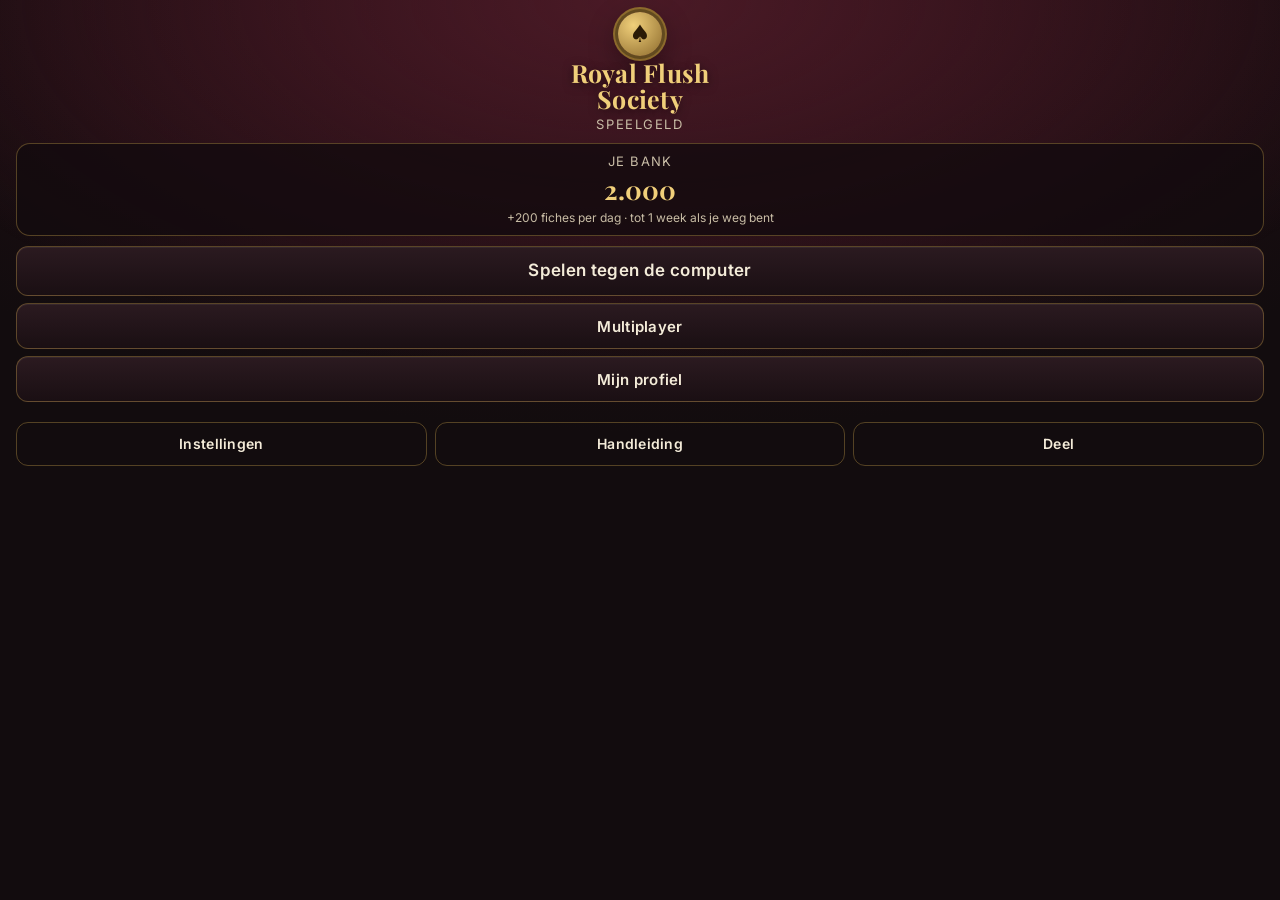
==== poker/index.html @ 798d85c1 "Royal Flush Society: tafel verlaten met keuze, instellingen in de tafel, inzetten niet over kaarten " ====
<!doctype html>
<html lang="nl">
<head>
<meta charset="utf-8">
<meta name="viewport" content="width=device-width, initial-scale=1, viewport-fit=cover">
<meta name="theme-color" content="#120c0e">
<meta name="description" content="Royal Flush Society: Texas Hold'em met speelgeld. Geen echt geld.">
<title>Royal Flush Society</title>
<link rel="manifest" href="manifest.webmanifest">
<link rel="icon" href="icons/icon.svg" type="image/svg+xml">
<link rel="apple-touch-icon" href="icons/icon-192.png">
<link rel="preconnect" href="https://fonts.googleapis.com">
<link rel="preconnect" href="https://fonts.gstatic.com" crossorigin>
<link rel="stylesheet" href="https://fonts.googleapis.com/css2?family=Playfair+Display:wght@600;700&family=Inter:wght@400;500;600&display=swap">
<link rel="stylesheet" href="styles.css">
</head>
<body>

<!-- Main menu -->
<section id="s-menu" class="screen">
  <div class="menu">
    <div class="brand">
      <div class="crest" aria-hidden="true">♠</div>
      <h1>Royal Flush<br>Society</h1>
      <p class="tag">Speelgeld</p>
    </div>
    <div class="bank-card" aria-live="polite">
      <span>Je bank</span>
      <strong id="bank">2.000</strong>
      <small>+200 fiches per dag · tot 1 week als je weg bent</small>
    </div>
    <div class="menu-buttons">
      <button class="btn big" data-go="setup">Spelen tegen de computer</button>
      <button class="btn" id="btn-resume" hidden>Verder spelen</button>
      <button class="btn" data-go="multi">Multiplayer</button>
      <button class="btn" data-go="profile">Mijn profiel</button>
    </div>
    <div class="row">
      <button class="btn ghost" data-go="settings">Instellingen</button>
      <a class="btn ghost" href="handleiding.html">Handleiding</a>
      <button class="btn ghost" id="btn-share">Deel</button>
    </div>
  </div>
</section>

<!-- Setup: level and buy-in -->
<section id="s-setup" class="screen">
  <header class="bar"><button class="icon" data-go="menu" aria-label="Terug">‹</button><h2>Tafel kiezen</h2><span></span></header>
  <div class="scroll-box">
    <p class="hint">Kies een niveau. Je hebt minstens de minimale instap nodig.</p>
    <div id="level-list" class="levels"></div>
    <div class="buyin" id="buyin-box">
      <div class="row between"><span>Instap</span><strong id="buy-out">0</strong></div>
      <input type="range" id="buy-in" step="100" aria-label="Instap">
      <div class="row between"><button class="btn small" id="buy-min">Laag</button><button class="btn small" id="buy-max">Hoog</button></div>
    </div>
    <div class="buyin">
      <div class="row between"><span>Computerspelers</span><strong id="bots-out">3</strong></div>
      <input type="range" id="bots" min="1" max="7" value="3" aria-label="Aantal computerspelers">
    </div>
    <label class="check buyin"><input type="checkbox" id="blinds-up" checked> Blinds lopen op (elke 10 ronden, toernooi)</label>
    <button class="btn gold big" id="btn-deal">Aanschuiven</button>
  </div>
</section>

<!-- Table (solo, host or friend) -->
<section id="s-table" class="screen table-screen">
  <header class="topbar">
    <button class="icon" id="t-back" aria-label="Stoppen en terug">‹</button>
    <div class="lvl" id="t-level"></div>
    <button class="icon" id="t-score" aria-label="Scorebord"><svg viewBox="0 0 24 24" width="22" height="22" fill="none" stroke="currentColor" stroke-width="1.8"><path d="M5 20V10M12 20V4M19 20v-7"/></svg></button>
    <button class="icon" id="t-gear" aria-label="Instellingen"><svg viewBox="0 0 24 24" width="22" height="22" fill="none" stroke="currentColor" stroke-width="1.8"><circle cx="12" cy="12" r="3"/><path d="M12 2v3M12 19v3M4.9 4.9l2.1 2.1M17 17l2.1 2.1M2 12h3M19 12h3M4.9 19.1L7 17M17 7l2.1-2.1"/></svg></button>
    <button class="icon" id="t-chat" aria-label="Chat" hidden><svg viewBox="0 0 24 24" width="22" height="22" fill="none" stroke="currentColor" stroke-width="1.8"><path d="M4 5h16v11H9l-5 4z"/></svg></button>
  </header>
  <div class="felt" id="felt">
    <div class="board" id="board"></div>
    <div class="potbox" id="t-potbox" aria-live="polite"></div>
    <div class="t-bets" id="t-bets"></div>
    <div class="seats" id="seats"></div>
    <div class="odds" id="odds" aria-live="polite" title="Kans om te winnen">
      <strong id="odds-pct">–</strong>
      <div class="vbar" aria-hidden="true"><span id="odds-fill"></span></div>
    </div>
    <div class="timer" id="timer" hidden><span id="timer-bar"></span></div>
  </div>
  <div class="msg" id="t-msg" aria-live="polite"></div>
  <div class="actions">
    <div class="raise-row" id="raise-row" hidden>
      <div class="row between"><span>Verhogen naar</span><strong id="raise-out">0</strong></div>
      <input type="range" id="raise-range" aria-label="Verhogen naar">
      <div class="quick">
        <button class="btn small" data-quick="min">Min</button>
        <button class="btn small" data-quick="half">½ pot</button>
        <button class="btn small" data-quick="pot">Pot</button>
        <button class="btn small danger" data-quick="allin">All-in</button>
      </div>
      <button class="btn gold big" id="raise-ok">Verhogen</button>
      <button class="btn ghost raise-cancel" id="raise-cancel">Annuleren</button>
    </div>
    <button class="btn small ghost undo" id="b-undo" hidden>Ongedaan maken</button>
    <button class="btn gold big" id="b-menu" hidden>Naar het hoofdmenu</button>
    <div class="act-row" id="act-row">
      <button class="act fold" id="b-fold">Passen</button>
      <button class="act call" id="b-call">Checken</button>
      <button class="act raise" id="b-raise">Verhogen</button>
    </div>
  </div>
</section>

<!-- Profile: name, character and photo, used at every table -->
<section id="s-profile" class="screen">
  <header class="bar"><button class="icon" data-go="menu" aria-label="Terug">‹</button><h2>Mijn profiel</h2><span></span></header>
  <div class="scroll-box">
    <div class="card-panel">
      <div class="profile-head">
        <div id="profile-prev" class="profile-prev"></div>
        <label class="field">Naam <input id="profile-name" maxlength="14" value="Jij"></label>
      </div>
    </div>
    <div class="card-panel">
      <h3>Mijn personage</h3>
      <p class="fine">Zo zien de anderen je aan tafel, tenzij je een eigen foto kiest.</p>
      <div id="profile-pick" class="pick"></div>
    </div>
    <div class="card-panel">
      <h3>Mijn foto</h3>
      <p class="fine">Iedereen aan tafel ziet deze foto. Kies alleen een foto van jezelf, of geen.</p>
      <div class="row between">
        <input type="file" id="profile-file" accept="image/*">
        <button class="btn small danger" id="profile-del" hidden>Verwijder</button>
      </div>
    </div>
    <button class="btn gold big" id="profile-save">Opslaan</button>
  </div>
</section>

<!-- Friends: choose online or in the same room -->
<section id="s-multi" class="screen">
  <header class="bar"><button class="icon" data-go="menu" aria-label="Terug">‹</button><h2>Multiplayer</h2><span></span></header>
  <div class="scroll-box">
    <p class="hint">Kies hoe je speelt. Je kunt later altijd wisselen.</p>
    <button class="btn gold big" data-go="online">Online<small>Spelen met vrienden op afstand, via internet</small></button>
    <button class="btn big" data-go="room">Local<small>Spelen met vrienden in dezelfde kamer, zonder internet</small></button>
  </div>
</section>

<!-- Friends online -->
<section id="s-online" class="screen">
  <header class="bar"><button class="icon" data-go="menu" aria-label="Terug">‹</button><h2>Vrienden op afstand</h2><button class="btn small ghost" data-go="room">In de kamer</button></header>
  <div class="scroll-box">
    <p class="hint">Iedereen speelt op de eigen telefoon. Het spel heeft internet nodig om elkaar te vinden.</p>
    <div class="card-panel" id="resume-box" hidden>
      <h3>Verder spelen</h3>
      <button class="btn gold big" id="btn-resume-host" hidden>Hervat mijn tafel</button>
      <button class="btn gold big" id="btn-resume-guest" hidden>Terug naar tafel</button>
    </div>
    <div class="card-panel">
      <h3>Open een tafel</h3>
      <label class="field">Instap <input id="host-buy" type="number" step="100" value="1000"></label>
      <label class="field">Niveau <select id="host-level"></select></label>
      <label class="check"><input type="checkbox" id="host-blinds" checked> Blinds lopen op (elke 10 ronden)</label>
      <button class="btn gold big" id="btn-host">Open de tafel</button>
    </div>
    <div class="card-panel">
      <h3>Doe mee met een tafel</h3>
      <label class="field">Tafelcode <input id="join-code" maxlength="8" autocapitalize="characters" placeholder="bijv. KQ7BX"></label>
      <label class="field">Instap <input id="join-buy" type="number" step="100" value="1000"></label>
      <button class="btn gold big" id="btn-join">Doe mee</button>
    </div>
    <p class="status" id="online-status" role="status"></p>
  </div>
</section>

<!-- Friends in the same room (QR, no internet) -->
<section id="s-room" class="screen">
  <header class="bar"><button class="icon" data-go="menu" aria-label="Terug">‹</button><h2>In dezelfde kamer</h2><button class="btn small ghost" data-go="online">Op afstand</button></header>
  <div class="scroll-box">
    <p class="hint">Zonder internet: scan elkaars QR-code. Elke telefoon een keer, daarna kun je aan tafel.</p>
    <div class="card-panel">
      <h3>Ik open de tafel</h3>
      <p class="fine">Laat je vriend deze QR scannen. Scan daarna zijn antwoord-QR.</p>
      <div id="room-host-qr" class="qr-box"></div>
      <div class="row between"><button class="btn small" id="room-host-scan">Scan antwoord</button><button class="btn small" id="room-host-next">Volgende vriend</button></div>
    </div>
    <div class="card-panel">
      <h3>Ik doe mee</h3>
      <div class="row between"><button class="btn small" id="room-join-scan">Scan QR van je vriend</button></div>
      <div id="room-join-qr" class="qr-box"></div>
      <label class="field">Of plak de code <input id="room-paste" placeholder="Plak hier"></label>
      <button class="btn small" id="room-paste-go">Gebruik deze code</button>
    </div>
    <div class="card-panel" id="room-table-box" hidden>
      <h3>Tafel</h3>
      <label class="field">Instap <input id="room-buy" type="number" step="100" value="1000"></label>
      <div class="row between">
        <button class="btn gold" id="room-open">Open de tafel</button>
        <button class="btn gold" id="room-sit">Ga zitten</button>
      </div>
      <p class="fine">Tafelcode: <strong id="room-code">–</strong></p>
    </div>
    <p class="status" id="room-status" role="status"></p>
  </div>
  <div class="scanner" id="scanner" hidden>
    <video id="scan-video" playsinline muted></video>
    <canvas id="scan-canvas" hidden></canvas>
    <button class="btn" id="scan-stop">Stoppen</button>
  </div>
</section>

<!-- Fichetelling: count the chips for an evening with real cards -->
<section id="s-count" class="screen">
  <header class="bar"><button class="icon" data-go="menu" aria-label="Terug">‹</button><h2>Fichetelling</h2><button class="icon" id="count-reset" aria-label="Opnieuw beginnen">↺</button></header>
  <div class="scroll-box">
    <p class="hint">Voor een avond met echte kaarten. De app houdt de fiches en de pot bij.</p>
    <div class="card-panel">
      <div class="row between"><span>Pot</span><strong id="count-pot">0</strong></div>
      <div class="row between"><span>Blinds</span>
        <select id="count-blinds"></select>
      </div>
    </div>
    <div id="count-players"></div>
    <button class="btn ghost" id="count-add">Speler toevoegen</button>
  </div>
</section>

<!-- Settings -->
<section id="s-settings" class="screen">
  <header class="bar"><button class="icon" data-go="menu" aria-label="Terug">‹</button><h2>Instellingen</h2><span></span></header>
  <div class="scroll-box" id="settings-box"></div>
</section>

<!-- Sheets: confirmations and chat -->
<div id="sheet" class="overlay" hidden>
  <div class="sheet" id="sheet-body"></div>
</div>

<script src="vendor/qrcode.js"></script>
<script src="vendor/peerjs.min.js"></script>
<script src="engine.js"></script>
<script src="ai.js"></script>
<script src="art.js"></script>
<script src="money.js"></script>
<script src="table.js"></script>
<script src="online.js"></script>
<script src="prefs.js"></script>
<script src="sfx.js"></script>
<script src="net.js"></script>
<script src="ring.js"></script>
<script src="peer.js"></script>
<script src="app.js"></script>
</body>
</html>
---- poker/styles.css ----
/* Royal Flush Society: casino look. Colours are tokens so light and dark can be swapped in one place. */
:root {
  --bg: #120c0e;
  --bg2: #2a0f17;
  --ink: #f4ecd9;
  --ink-soft: #c9bda6;
  --gold: #d2a94f;
  --gold-hi: #f0cf7a;
  --gold-lo: #8c6a2c;
  --felt-hi: #1d7a4e;
  --felt-lo: #0a3a25;
  --panel: rgba(20, 12, 15, 0.82);
  --btn-a: #2b1a20;
  --btn-b: #1a0f13;
  --btn-ink: #f4ecd9;
  --line: rgba(210, 169, 79, 0.35);
  --red: #a3202c;
  --green: #2e7d4f;
  --burgundy: #6a1424;
  --paper: #fbf8f1;
  --shadow: 0 10px 30px rgba(0, 0, 0, 0.45);
  --radius: 14px;
  --safe-b: env(safe-area-inset-bottom, 0px);
  --serif: 'Playfair Display', Georgia, 'Times New Roman', serif;
  --sans: 'Inter', system-ui, -apple-system, 'Segoe UI', Roboto, sans-serif;
  color-scheme: dark;
}
:root[data-theme="light"] {
  --bg: #f3ead6;
  --bg2: #e8dcc0;
  --ink: #2a1f14;
  --ink-soft: #5b4a36;
  --gold: #9a7324;
  --gold-hi: #c99a3c;
  --gold-lo: #6f5118;
  --panel: rgba(255, 252, 244, 0.9);
  --line: rgba(154, 115, 36, 0.45);
  --shadow: 0 8px 24px rgba(60, 40, 10, 0.18);
  --btn-a: #fffdf6;
  --btn-b: #efe4c9;
  --btn-ink: #2a1f14;
  color-scheme: light;
}

* { box-sizing: border-box; -webkit-tap-highlight-color: transparent; }
html, body { height: 100%; margin: 0; }
body {
  background: radial-gradient(120% 80% at 50% 0%, var(--bg2) 0%, var(--bg) 60%) fixed, var(--bg);
  color: var(--ink);
  font: 400 15px/1.4 var(--sans);
  overflow: hidden;
  overscroll-behavior: none;
  user-select: none;
  -webkit-user-select: none;
}
button, input, select { font: inherit; color: inherit; }
[hidden] { display: none !important; }
h1, h2, h3 { font-family: var(--serif); font-weight: 700; margin: 0; letter-spacing: 0.01em; }

/* Screens fill the phone. Only the forms and the rules screen may scroll. */
.screen { position: fixed; inset: 0; display: flex; flex-direction: column; height: 100dvh; padding: env(safe-area-inset-top, 0) 0 var(--safe-b); }
.scroll-box { flex: 1; min-height: 0; overflow-y: auto; padding: 12px 16px 24px; display: flex; flex-direction: column; gap: 12px; }
.bar { display: flex; align-items: center; justify-content: space-between; gap: 8px; padding: 8px 10px; border-bottom: 1px solid var(--line); }
.bar h2 { font-size: 20px; }
.icon { width: 44px; height: 44px; border-radius: 12px; border: 1px solid var(--line); background: transparent; color: var(--ink); font-size: 24px; line-height: 1; display: grid; place-items: center; cursor: pointer; }
.icon:active { transform: scale(0.96); }
.hint, .fine { color: var(--ink-soft); margin: 0; font-size: 14px; }
.fine { font-size: 12.5px; }
.status { color: var(--gold-hi); margin: 0; min-height: 1.4em; font-size: 14px; }
.row { display: flex; align-items: center; gap: 8px; flex-wrap: wrap; }
.row.between { justify-content: space-between; }

/* Buttons */
.btn { min-height: 48px; padding: 10px 16px; border-radius: 12px; border: 1px solid var(--line); background: linear-gradient(var(--btn-a), var(--btn-b)); color: var(--btn-ink); cursor: pointer; font-weight: 600; letter-spacing: 0.02em; box-shadow: inset 0 1px 0 rgba(255,255,255,0.06); }
.btn:active { transform: translateY(1px); }
.btn:disabled { opacity: 0.45; cursor: default; }
.btn.big { width: 100%; min-height: 56px; font-size: 17px; }
.btn.small { min-height: 40px; padding: 6px 12px; font-size: 14px; }
.btn.gold { background: linear-gradient(#f0cf7a, #b98b33); color: #2a1a06; border-color: var(--gold-hi); }
.btn.danger { border-color: #b3424c; color: #ffb4b8; }
.btn.ghost { background: transparent; box-shadow: none; color: var(--ink); }
.menu-buttons { display: flex; flex-direction: column; gap: 10px; }
.menu-buttons .btn { width: 100%; }
a.btn { text-decoration: none; display: inline-flex; align-items: center; justify-content: center; }

/* Forms */
.card-panel { background: var(--panel); border: 1px solid var(--line); border-radius: var(--radius); padding: 14px; display: flex; flex-direction: column; gap: 10px; box-shadow: var(--shadow); }
.card-panel h3 { font-size: 18px; }
.field { display: flex; flex-direction: column; gap: 4px; font-size: 13.5px; color: var(--ink-soft); }
.field input, .field select, select, input[type="number"], #room-paste, #count-players input { min-height: 44px; padding: 8px 10px; border-radius: 10px; border: 1px solid var(--line); background: rgba(0,0,0,0.25); color: var(--ink); }
:root[data-theme="light"] .field input, :root[data-theme="light"] select { background: #fffdf6; }
input[type="range"] { width: 100%; accent-color: var(--gold); height: 32px; }
.check { display: flex; align-items: center; gap: 10px; font-size: 15px; }
.check input { width: 22px; height: 22px; accent-color: var(--gold); }

/* Menu */
#s-menu { background: radial-gradient(90% 60% at 50% 0%, #4a1a26 0%, transparent 70%), transparent; }
.menu { flex: 1; min-height: 0; display: flex; flex-direction: column; gap: 14px; padding: 18px 18px 22px; justify-content: space-between; }
.brand { text-align: center; }
.brand h1 { font-size: 30px; line-height: 1.05; margin-top: 4px; color: var(--gold-hi); text-shadow: 0 2px 10px rgba(0,0,0,0.5); }
.tag { margin: 6px 0 0; color: var(--ink-soft); font-size: 13px; letter-spacing: 0.12em; text-transform: uppercase; }
.crest { width: 56px; height: 56px; margin: 0 auto; border-radius: 50%; display: grid; place-items: center; font-size: 30px; color: #2a1a06; background: radial-gradient(circle at 35% 30%, var(--gold-hi), var(--gold-lo)); box-shadow: 0 0 0 3px rgba(0,0,0,0.3), 0 0 0 5px var(--gold-lo), var(--shadow); }
.bank-card { text-align: center; padding: 12px; border: 1px solid var(--line); border-radius: var(--radius); background: var(--panel); display: flex; flex-direction: column; gap: 2px; }
.bank-card span { color: var(--ink-soft); font-size: 13px; letter-spacing: 0.08em; text-transform: uppercase; }
.bank-card strong { font-family: var(--serif); font-size: 32px; color: var(--gold-hi); font-variant-numeric: tabular-nums; }
.bank-card small { color: var(--ink-soft); font-size: 12px; }
.menu > .row { justify-content: center; }
.legal { text-align: center; }
.menu > .row .btn { flex: 1; min-width: 0; font-size: 14px; padding: 8px 6px; }

/* Levels and buy-in */
.levels { display: grid; grid-template-columns: 1fr 1fr; gap: 6px; }
.level { display: flex; flex-direction: column; justify-content: center; align-items: flex-start; gap: 1px; min-height: 66px; padding: 6px 10px; border-radius: 12px; border: 1px solid var(--line); background: var(--panel); cursor: pointer; text-align: left; width: 100%; }
.level[aria-selected="true"] { border-color: var(--gold-hi); box-shadow: 0 0 0 2px var(--gold-lo) inset; }
.level:disabled { opacity: 0.4; cursor: default; }
.level b { font-family: var(--serif); color: var(--gold-hi); }
.level small { color: var(--ink-soft); display: block; font-size: 12px; }
.buyin { display: flex; flex-direction: column; gap: 6px; background: var(--panel); border: 1px solid var(--line); border-radius: var(--radius); padding: 10px 12px; }

/* The table */
.table-screen { background: var(--bg); }
.topbar { display: grid; grid-template-columns: 44px 1fr auto 44px; align-items: center; gap: 6px; padding: 6px 8px; min-height: 52px; }
.topbar .icon:last-child { visibility: visible; }
.lvl { font-size: 13px; color: var(--ink-soft); white-space: nowrap; overflow: hidden; text-overflow: ellipsis; }
.pot { font-family: var(--serif); font-size: 17px; color: var(--gold-hi); font-variant-numeric: tabular-nums; white-space: nowrap; }
.felt { position: relative; flex: 1; min-height: 0; margin: 0 8px; border-radius: 50% / 46%; background: radial-gradient(ellipse at 50% 40%, var(--felt-hi) 0%, var(--felt-lo) 75%); border: 10px solid #4b2a14; box-shadow: inset 0 0 40px rgba(0,0,0,0.55), 0 6px 18px rgba(0,0,0,0.5), inset 0 0 0 2px rgba(210,169,79,0.35); overflow: visible; }
.felt::after { content: ''; position: absolute; inset: 12%; border-radius: 50%; border: 1px solid rgba(240, 207, 122, 0.18); pointer-events: none; }
.board { position: absolute; left: 50%; top: 46%; transform: translate(-50%, -50%); display: flex; gap: 4px; z-index: 2; }
.board .card-face { width: 40px; height: 56px; filter: drop-shadow(0 2px 3px rgba(0,0,0,0.4)); }
.board .slot { width: 40px; height: 56px; border-radius: 6px; border: 1px dashed rgba(240,207,122,0.25); }
.seats { position: absolute; inset: 0; }
.seat { position: absolute; width: 84px; transform: translate(-50%, -50%); display: flex; flex-direction: column; align-items: center; gap: 2px; z-index: 3; }
.seat .avatar { width: 46px; height: 46px; border-radius: 50%; border: 2px solid var(--gold-lo); box-shadow: 0 2px 6px rgba(0,0,0,0.5); background: #0c2418; display: block; }
.seat.turn .avatar { border-color: var(--gold-hi); box-shadow: 0 0 0 3px rgba(240,207,122,0.45), 0 0 14px rgba(240,207,122,0.6); }
.seat.you .avatar { width: 52px; height: 52px; }
.seat .nm { font-size: 12px; font-weight: 600; background: rgba(0,0,0,0.5); padding: 0 6px; border-radius: 8px; max-width: 84px; overflow: hidden; text-overflow: ellipsis; white-space: nowrap; color: #f4ecd9; }
.seat .st { font-size: 11.5px; color: #f0cf7a; font-variant-numeric: tabular-nums; background: rgba(0,0,0,0.45); padding: 0 6px; border-radius: 8px; }
.seat.folded { opacity: 0.45; }
.seat.out { opacity: 0.25; }
.seat .tag { font-size: 10.5px; background: #6a1424; color: #ffd9dc; padding: 0 5px; border-radius: 6px; }
.seat .bet { position: absolute; left: 50%; bottom: -26px; transform: translateX(-50%); font-size: 12px; font-weight: 700; background: #f4ecd9; color: #2a1a06; padding: 1px 7px; border-radius: 999px; white-space: nowrap; font-variant-numeric: tabular-nums; box-shadow: 0 1px 3px rgba(0,0,0,0.5); }
.seat .hole { display: flex; gap: 2px; position: absolute; top: -34px; left: 50%; transform: translateX(-50%); }
.seat .hole .card-face { width: 22px; height: 31px; }
.seat.you .hole { top: auto; bottom: -56px; }
.seat.you .hole .card-face { width: 40px; height: 56px; }
.seat.you .bet { bottom: auto; top: -26px; }
.seat.win .avatar { border-color: #7fe0a4; box-shadow: 0 0 16px #7fe0a4; }
.seat .dealer { position: absolute; right: -12px; top: 0; width: 20px; height: 20px; border-radius: 50%; background: #f4ecd9; color: #2a1a06; font-size: 11px; font-weight: 800; display: grid; place-items: center; box-shadow: 0 1px 3px rgba(0,0,0,0.5); }
.card-face { display: block; }
.card-back { }
.timer { position: absolute; left: 14%; right: 14%; bottom: 6px; height: 4px; border-radius: 4px; background: rgba(0,0,0,0.4); overflow: hidden; z-index: 4; }
.timer span { display: block; height: 100%; width: 100%; background: linear-gradient(90deg, #f0cf7a, #7fe0a4); transform-origin: left; }
.winner-banner { position: absolute; left: 50%; top: 66%; transform: translate(-50%, 0); z-index: 5; background: rgba(10,8,9,0.82); border: 1px solid var(--gold-hi); color: var(--gold-hi); padding: 4px 10px; border-radius: 10px; font-size: 12.5px; white-space: nowrap; max-width: 92%; overflow: hidden; text-overflow: ellipsis; }

/* Animations: only added by the app when the settings allow them */
@keyframes deal { from { transform: translateY(-14px) scale(0.85); opacity: 0; } to { transform: none; opacity: 1; } }
.deal { display: inline-block; animation: deal 0.35s ease-out both; }
@media (prefers-reduced-motion: reduce) { .deal { animation: none; } }

/* Chance graph */
.odds { margin: 6px 8px 0; padding: 6px 10px; border-radius: 12px; background: var(--panel); border: 1px solid var(--line); display: flex; flex-direction: column; gap: 4px; }
.odds-top { display: flex; justify-content: space-between; align-items: baseline; font-size: 12.5px; color: var(--ink-soft); }
.odds-top strong { font-family: var(--serif); font-size: 19px; color: var(--gold-hi); font-variant-numeric: tabular-nums; }
.odds-bar { display: flex; height: 8px; border-radius: 6px; overflow: hidden; background: rgba(0,0,0,0.3); }
.odds-bar span { height: 100%; transition: width 0.4s ease; }
#odds-win { background: linear-gradient(90deg, #d2a94f, #f0cf7a); width: 0; }
#odds-tie { background: #7d8ea3; width: 0; }
#odds-lose { background: #7a1424; width: 0; }
.odds-hand { font-size: 12.5px; color: var(--ink); white-space: nowrap; overflow: hidden; text-overflow: ellipsis; }

.msg { margin: 4px 8px 0; min-height: 22px; font-size: 13px; color: var(--ink); text-align: center; white-space: nowrap; overflow: hidden; text-overflow: ellipsis; }

/* Actions, thumb reach */
.actions { padding: 6px 8px 8px; display: flex; flex-direction: column; gap: 6px; }
.act-row { display: grid; grid-template-columns: 1fr 1fr 1fr; gap: 10px; }
.act { min-height: 58px; border-radius: 14px; border: 1px solid var(--line); font-weight: 700; font-size: 15px; cursor: pointer; color: #fff; box-shadow: 0 4px 10px rgba(0,0,0,0.35); line-height: 1.15; padding: 4px; }
.act:active { transform: translateY(1px); }
.act:disabled { opacity: 0.35; cursor: default; }
.act small { display: block; font-weight: 500; font-size: 11.5px; opacity: 0.9; }
.act.fold { background: linear-gradient(#5a1c25, #3c1219); }
.act.call { background: linear-gradient(#2f7d52, #1c5234); }
.act.raise { background: linear-gradient(#f0cf7a, #b98b33); color: #2a1a06; }
.raise-row { display: flex; flex-direction: column; gap: 6px; padding: 8px 10px; border-radius: 14px; background: var(--panel); border: 1px solid var(--line); }
.quick { display: grid; grid-template-columns: repeat(4, 1fr); gap: 6px; }
.quick .btn { min-height: 40px; padding: 4px; }

/* Sheets and overlays */
.overlay { position: fixed; inset: 0; background: rgba(0,0,0,0.6); display: flex; align-items: flex-end; justify-content: center; z-index: 50; padding: 12px; }
.sheet { width: 100%; max-width: 420px; max-height: 88dvh; overflow-y: auto; background: var(--bg2); border: 1px solid var(--line); border-radius: 18px; padding: 16px; display: flex; flex-direction: column; gap: 12px; box-shadow: var(--shadow); }
.sheet.age { text-align: center; align-items: center; }
.sheet h2 { font-size: 22px; }
.sheet p { margin: 0; color: var(--ink-soft); }
.sheet .row { justify-content: center; }
.sheet .chat-log { max-height: 36dvh; overflow-y: auto; display: flex; flex-direction: column; gap: 4px; font-size: 14px; }
.sheet .chat-log b { color: var(--gold-hi); font-weight: 600; }

/* Scanner and QR */
.qr-box { display: grid; place-items: center; min-height: 0; }
.qr-box svg { width: 200px; height: 200px; background: #fff; border-radius: 10px; padding: 6px; }
.scanner { position: fixed; inset: 0; background: #000; display: flex; flex-direction: column; align-items: center; justify-content: center; gap: 12px; z-index: 60; }
.scanner video { width: 100%; max-height: 70dvh; object-fit: cover; }

/* Counter and settings */
#count-players { display: flex; flex-direction: column; gap: 8px; }
.player-row { display: grid; grid-template-columns: 1fr auto; gap: 6px; background: var(--panel); border: 1px solid var(--line); border-radius: 12px; padding: 10px; }
.player-row .chips { display: flex; gap: 6px; align-items: center; flex-wrap: wrap; grid-column: 1 / -1; }
.player-row .chips input { width: 110px; }
.toggle { display: flex; justify-content: space-between; align-items: center; min-height: 48px; gap: 10px; }
.toggle input { width: 46px; height: 26px; accent-color: var(--gold); }
.group-title { font-family: var(--serif); font-size: 17px; color: var(--gold-hi); margin-top: 6px; }

/* Phones with a small screen: keep the table within the window */
@media (max-height: 760px) {
  .act { min-height: 52px; }
  .board .card-face, .board .slot { width: 34px; height: 48px; }
  .seat .avatar { width: 40px; height: 40px; }
  .seat.you .avatar { width: 46px; height: 46px; }
  .seat.you .hole .card-face { width: 34px; height: 48px; }
}
@media (min-height: 900px) {
  .act { min-height: 64px; }
  .board .card-face, .board .slot { width: 46px; height: 64px; }
}

/* Menu: fits short and tall phones without scrolling (the last row is never cut off) */
.menu { overflow-y: auto; justify-content: flex-start; padding-bottom: calc(72px + var(--safe-b)); }
.menu > .row { margin-top: 10px; }
@media (max-height: 940px) {
  .menu { gap: 10px; padding: 12px 16px 72px; }
  .brand h1 { font-size: 25px; }
  .tag { margin-top: 2px; }
  .crest { width: 44px; height: 44px; font-size: 24px; }
  .bank-card { padding: 8px 12px; }
  .bank-card strong { font-size: 26px; }
  .menu-buttons { gap: 7px; }
  .menu-buttons .btn { min-height: 46px; }
  .btn.big { min-height: 50px; }
  .menu > .row .btn { min-height: 44px; }
  .legal { font-size: 11.5px; line-height: 1.3; }
}

.level small + small { font-size: 11.5px; }

.avatar-prev { width: 56px; height: 56px; border-radius: 50%; object-fit: cover; border: 2px solid var(--gold-lo); }
img.avatar { object-fit: cover; border-radius: 50%; }
/* Chance box: a slim strip, so the felt gets the room */
.odds { margin: 4px 8px 0; padding: 4px 9px; gap: 2px; }
.odds-top { font-size: 11.5px; }
.odds-top strong { font-size: 15px; }
.odds-bar { height: 5px; }
.odds-hand { font-size: 11.5px; line-height: 1.25; }
.msg { min-height: 18px; font-size: 12.5px; margin-top: 2px; }

/* Scoreboard */
table.score { width: 100%; border-collapse: collapse; font-size: 14px; }
table.score th, table.score td { padding: 6px 4px; border-bottom: 1px solid var(--line); text-align: left; }
table.score th { color: var(--gold-hi); font-weight: 600; font-size: 12.5px; }
table.score .num { text-align: right; font-variant-numeric: tabular-nums; }
table.score .pos { color: #7fe0a4; }
table.score .neg { color: #ff9aa2; }
table.score td.hostbtns { text-align: left; padding-bottom: 10px; }

/* Chance box in the bottom right corner of the felt; your cards are big enough to read */
.felt > .odds { position: absolute; right: 4px; bottom: 6px; width: 150px; margin: 0; z-index: 6; background: rgba(10, 8, 9, 0.8); border-color: var(--gold-lo); padding: 4px 7px; }
.felt > .odds .odds-hand { font-size: 11px; }
.board .card-face { width: 44px; height: 62px; }
.seat.you .hole { left: auto; right: 62px; top: 14px; bottom: auto; transform: none; }
.seat.you .hole .card-face { width: 46px; height: 64px; }
@media (max-height: 760px) {
  .board .card-face, .board .slot { width: 38px; height: 54px; }
  .seat.you .hole .card-face { width: 48px; height: 67px; }
}

/* Chance: a slim bar in the bottom right corner, filling from the bottom up */
.felt > .odds { position: absolute; right: 6px; bottom: 6px; width: 40px; height: 118px; margin: 0; z-index: 6; display: flex; flex-direction: column; align-items: center; gap: 4px; padding: 4px; background: rgba(10, 8, 9, 0.8); border: 1px solid var(--gold-lo); border-radius: 12px; }
.felt > .odds strong { font-family: var(--serif); font-size: 13px; color: var(--gold-hi); font-variant-numeric: tabular-nums; }
.vbar { position: relative; flex: 1; width: 12px; border-radius: 6px; background: rgba(122, 20, 36, 0.7); overflow: hidden; }
.vbar span { position: absolute; left: 0; right: 0; bottom: 0; height: 0; background: linear-gradient(#f0cf7a, #b98b33); transition: height 0.4s ease; }
/* Your own cards: in the middle, above your seat, big enough to read */
.seat.you .hole { left: 50%; right: auto; top: -92px; bottom: auto; transform: translateX(-50%); }
.seat.you .hole .card-face { width: 56px; height: 78px; }

/* Choosing your character */
.pick { display: grid; grid-template-columns: repeat(5, 1fr); gap: 8px; }
.pick-btn { padding: 2px; border-radius: 50%; border: 2px solid transparent; background: none; cursor: pointer; }
.pick-btn svg { width: 100%; height: auto; display: block; border-radius: 50%; }
.pick-btn.on { border-color: var(--gold-hi); box-shadow: 0 0 0 2px var(--gold-lo); }
.btn > small { display: block; font-weight: 500; font-size: 12.5px; opacity: 0.85; margin-top: 2px; }
/* Profile */
.profile-head { display: flex; align-items: center; gap: 12px; }
.profile-head .field { flex: 1; }
.profile-prev { width: 72px; height: 72px; flex: 0 0 72px; }
.profile-prev svg, .profile-prev img { width: 72px; height: 72px; border-radius: 50%; border: 2px solid var(--gold-lo); }
#profile-file { max-width: 100%; }
/* Raising: big, easy targets */
.raise-row { padding: 10px 12px; gap: 10px; }
.raise-row input[type="range"] { height: 40px; }
.raise-row .quick { gap: 8px; }
.raise-row .quick .btn { min-height: 52px; font-size: 16px; }
.raise-row #raise-ok { min-height: 58px; font-size: 17px; }
.raise-row .raise-cancel { min-height: 40px; padding: 4px; font-size: 14px; }

/* Fiches on the table: the pot in the middle, bets and stacks as small stacks */
.potbox { position: absolute; left: 50%; top: 67%; transform: translateX(-50%); z-index: 4; display: flex; flex-direction: column; align-items: center; gap: 2px; pointer-events: none; }
.potbox strong { font-family: var(--serif); font-size: 15px; color: var(--gold-hi); text-shadow: 0 1px 3px rgba(0,0,0,.7); font-variant-numeric: tabular-nums; }
.chips { display: inline-flex; flex-direction: column-reverse; align-items: center; vertical-align: middle; }
.chips .disc { display: block; width: 24px; height: 7px; border-radius: 50%; margin-top: -4px; border: 1px solid rgba(0,0,0,.45); box-shadow: 0 1px 1px rgba(0,0,0,.4); }
.chips .disc.d0 { background: linear-gradient(#b3202c, #6e1119); }
.chips .disc.d1 { background: linear-gradient(#f4ecd9, #c9bda6); }
.chips .disc.d2 { background: linear-gradient(#2e7d4f, #1c5234); }
.chips.mini .disc { width: 14px; height: 5px; margin-top: -3px; }
.chips.pot .disc { width: 30px; height: 9px; margin-top: -6px; }
.seat .st .chips.mini { margin-right: 4px; }
.seat .bet .chips.mini { margin-right: 4px; }
.seat .bet { display: inline-flex; align-items: center; }

/* Fiches: piles, bets and the pot move smoothly */
.chipset { display: inline-flex; align-items: flex-end; gap: 4px; }
.chipset .pile { display: inline-flex; flex-direction: column-reverse; align-items: center; }
.chipset .disc { display: block; border-radius: 50%; border: 1px solid rgba(0,0,0,.45); box-shadow: 0 1px 1px rgba(0,0,0,.4); margin-top: -4px; }
.chipset.pot .disc { width: 26px; height: 8px; margin-top: -5px; }
.chipset.bet .disc { width: 22px; height: 7px; margin-top: -4px; }
.chipset.mini .disc { width: 13px; height: 5px; margin-top: -3px; }
.t-bets { position: absolute; inset: 0; pointer-events: none; z-index: 5; }
.bet-el { position: absolute; transform: translate(-50%, -50%); display: flex; flex-direction: column; align-items: center; gap: 2px; transition: left .5s cubic-bezier(.3,.7,.3,1), top .5s cubic-bezier(.3,.7,.3,1), opacity .4s ease; }
.bet-amt { font-size: 11.5px; font-weight: 700; color: #2a1a06; background: #f4ecd9; padding: 0 6px; border-radius: 999px; font-variant-numeric: tabular-nums; box-shadow: 0 1px 2px rgba(0,0,0,.45); }
#t-potbox { top: 34%; transition: left .6s ease, top .6s ease, opacity .5s ease; }
#t-potbox .chipset { margin-bottom: 2px; }
.seat .bet { display: none; }

/* Fiche colours by value, like a real casino set */
.chipset .disc.v5 { background: linear-gradient(#c8332f, #7c1a17); }
.chipset .disc.v10 { background: linear-gradient(#2f6fb3, #173d6b); }
.chipset .disc.v25 { background: linear-gradient(#2e8b57, #17502f); }
.chipset .disc.v100 { background: linear-gradient(#3a3a40, #101014); }
.chipset .disc.v500 { background: linear-gradient(#7d4aa8, #43205c); }
.chipset .disc.v1000 { background: linear-gradient(#e2b64a, #9a6d17); }
.chipset .disc.v5000 { background: linear-gradient(#e07a2e, #8a3f10); }
.chipset .disc.v10000 { background: linear-gradient(#e8e4da, #9d978a); }
.chipset .disc { position: relative; }
.chipset .disc b { position: absolute; left: 50%; top: 50%; transform: translate(-50%, -50%); font-size: 7px; line-height: 1; color: #fff; text-shadow: 0 0 2px #000; white-space: nowrap; font-weight: 700; }
.chipset .disc.v10000 b, .chipset .disc.v1000 b { color: #2a1a06; text-shadow: none; }
.chipset.pot .disc { width: 28px; height: 9px; margin-top: -5px; }
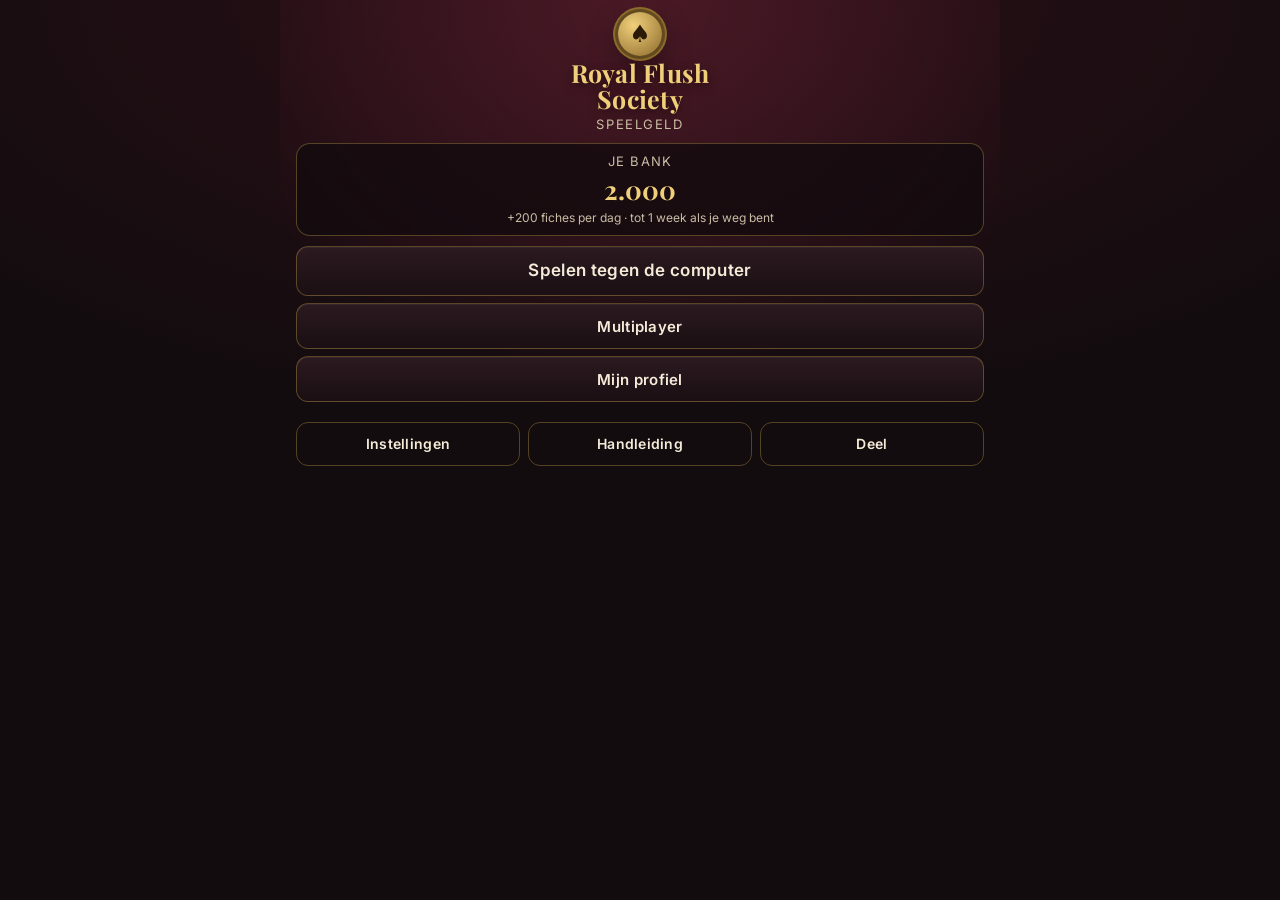
==== commit a28f89a2: "Royal Flush Society: liggend en op de computer, expert speelt ook voor de host, Extreme als standaar" ====
--- a/poker/index.html
+++ b/poker/index.html
@@ -69,6 +69,7 @@
     <button class="icon" id="t-back" aria-label="Stoppen en terug">‹</button>
     <div class="lvl" id="t-level"></div>
     <button class="icon" id="t-score" aria-label="Scorebord"><svg viewBox="0 0 24 24" width="22" height="22" fill="none" stroke="currentColor" stroke-width="1.8"><path d="M5 20V10M12 20V4M19 20v-7"/></svg></button>
+    <button class="icon" id="t-auto" aria-label="Laat de computer voor mij spelen" title="Laat de computer voor mij spelen" hidden><svg viewBox="0 0 24 24" width="22" height="22" fill="none" stroke="currentColor" stroke-width="1.8"><rect x="5" y="8" width="14" height="11" rx="3"/><path d="M12 8V4M9 4h6"/><circle cx="9.5" cy="13" r="1.3" fill="currentColor"/><circle cx="14.5" cy="13" r="1.3" fill="currentColor"/><path d="M9.5 16.5h5"/></svg></button>
     <button class="icon" id="t-gear" aria-label="Instellingen"><svg viewBox="0 0 24 24" width="22" height="22" fill="none" stroke="currentColor" stroke-width="1.8"><circle cx="12" cy="12" r="3"/><path d="M12 2v3M12 19v3M4.9 4.9l2.1 2.1M17 17l2.1 2.1M2 12h3M19 12h3M4.9 19.1L7 17M17 7l2.1-2.1"/></svg></button>
     <button class="icon" id="t-chat" aria-label="Chat" hidden><svg viewBox="0 0 24 24" width="22" height="22" fill="none" stroke="currentColor" stroke-width="1.8"><path d="M4 5h16v11H9l-5 4z"/></svg></button>
   </header>
@@ -83,6 +84,7 @@
     </div>
     <div class="timer" id="timer" hidden><span id="timer-bar"></span></div>
   </div>
+  <div class="side">
   <div class="msg" id="t-msg" aria-live="polite"></div>
   <div class="actions">
     <div class="raise-row" id="raise-row" hidden>
@@ -104,6 +106,7 @@
       <button class="act call" id="b-call">Checken</button>
       <button class="act raise" id="b-raise">Verhogen</button>
     </div>
+  </div>
   </div>
 </section>
 
--- a/poker/styles.css
+++ b/poker/styles.css
@@ -119,7 +119,9 @@
 
 /* The table */
 .table-screen { background: var(--bg); }
-.topbar { display: grid; grid-template-columns: 44px 1fr auto 44px; align-items: center; gap: 6px; padding: 6px 8px; min-height: 52px; }
+.topbar { display: flex; align-items: center; gap: 6px; padding: 6px 8px; min-height: 52px; }
+.topbar .lvl { flex: 1; min-width: 0; }
+#t-auto.on { background: linear-gradient(#f0cf7a, #b98b33); color: #2a1a06; border-color: var(--gold-hi); }
 .topbar .icon:last-child { visibility: visible; }
 .lvl { font-size: 13px; color: var(--ink-soft); white-space: nowrap; overflow: hidden; text-overflow: ellipsis; }
 .pot { font-family: var(--serif); font-size: 17px; color: var(--gold-hi); font-variant-numeric: tabular-nums; white-space: nowrap; }
@@ -341,3 +343,27 @@
 .chipset .disc b { position: absolute; left: 50%; top: 50%; transform: translate(-50%, -50%); font-size: 7px; line-height: 1; color: #fff; text-shadow: 0 0 2px #000; white-space: nowrap; font-weight: 700; }
 .chipset .disc.v10000 b, .chipset .disc.v1000 b { color: #2a1a06; text-shadow: none; }
 .chipset.pot .disc { width: 28px; height: 9px; margin-top: -5px; }
+
+/* Computers and phones turned sideways: the felt on the left, the buttons on the right */
+.side { display: contents; }
+.screen:not(.table-screen) { max-width: 720px; margin: 0 auto; }
+.table-screen { max-width: 1200px; margin: 0 auto; }
+@media (orientation: landscape) {
+  .screen { padding-left: env(safe-area-inset-left, 0); padding-right: env(safe-area-inset-right, 0); }
+  .table-screen { display: grid; grid-template-columns: minmax(0, 1fr) minmax(270px, 340px); grid-template-rows: auto minmax(0, 1fr); }
+  .table-screen > .topbar { grid-column: 1 / -1; }
+  .table-screen > .felt { grid-column: 1; grid-row: 2; margin: 2px 6px 8px 8px; min-width: 0; }
+  .side { display: flex; flex-direction: column; justify-content: center; gap: 6px; grid-column: 2; grid-row: 2; min-height: 0; overflow-y: auto; padding: 2px 8px 8px 0; }
+  .side .msg { margin: 0; white-space: normal; text-align: left; }
+  .side .actions { padding: 0; }
+  .side .raise-row { overflow-y: auto; }
+}
+/* Big screens (computers, tablets): larger cards and buttons, the same layout */
+@media (orientation: landscape) and (min-width: 1000px) and (min-height: 680px) {
+  .board .card-face, .board .slot { width: 52px; height: 74px; }
+  .seat .avatar { width: 54px; height: 54px; }
+  .seat.you .avatar { width: 62px; height: 62px; }
+  .seat .nm, .seat .st { font-size: 13.5px; }
+  .act { min-height: 66px; font-size: 17px; }
+  .side { padding-right: 14px; }
+}
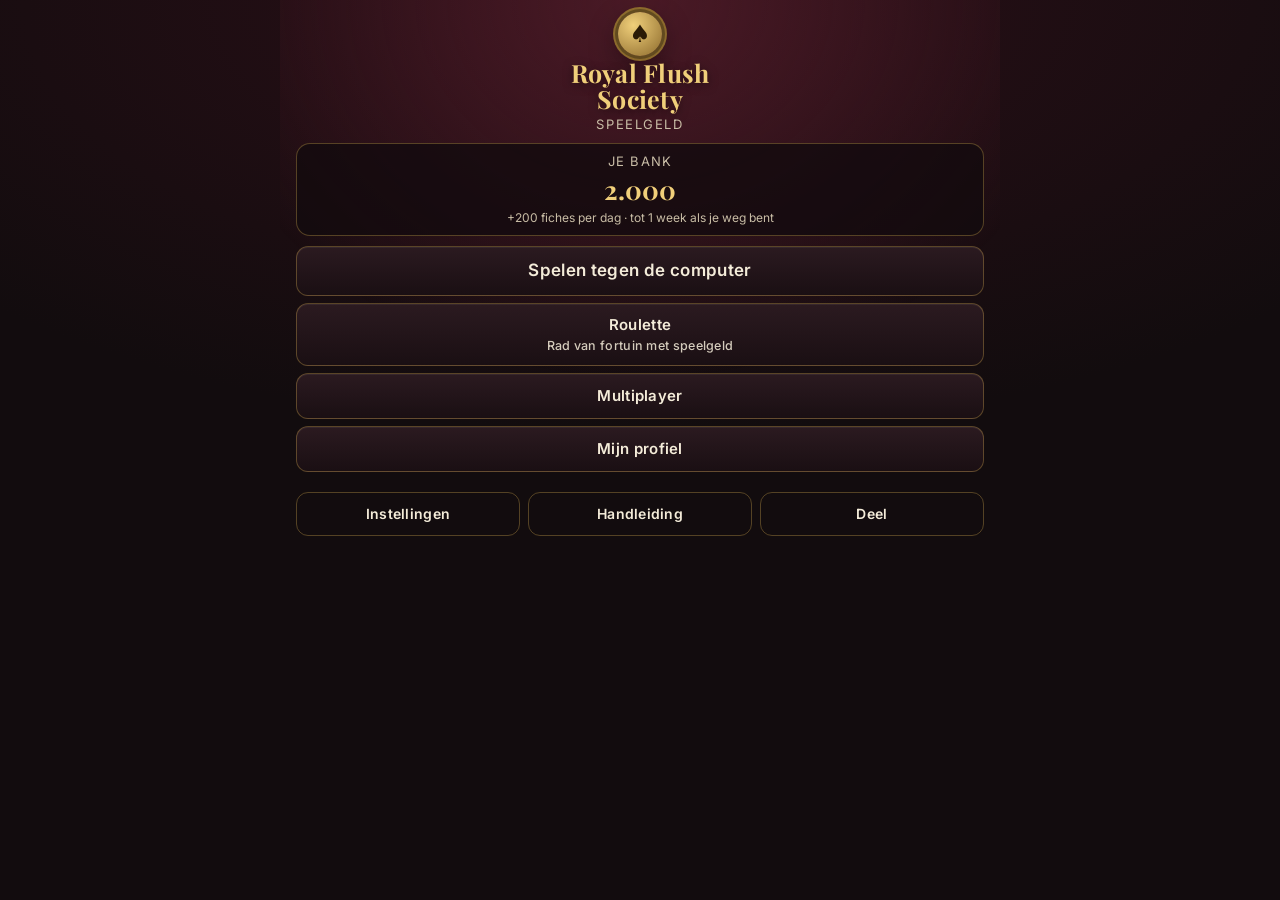
==== commit c72706c8: "Royal Flush Society: roulette is nu een onderdeel van dezelfde app, met dezelfde bank Co-Authored-By" ====
--- a/poker/index.html
+++ b/poker/index.html
@@ -32,6 +32,7 @@
     <div class="menu-buttons">
       <button class="btn big" data-go="setup">Spelen tegen de computer</button>
       <button class="btn" id="btn-resume" hidden>Verder spelen</button>
+      <button class="btn" data-go="roulette">Roulette<small>Rad van fortuin met speelgeld</small></button>
       <button class="btn" data-go="multi">Multiplayer</button>
       <button class="btn" data-go="profile">Mijn profiel</button>
     </div>
@@ -80,7 +81,7 @@
     <div class="seats" id="seats"></div>
     <div class="odds" id="odds" aria-live="polite" title="Kans om te winnen">
       <strong id="odds-pct">–</strong>
-      <div class="vbar" aria-hidden="true"><span id="odds-fill"></span></div>
+      <svg id="odds-chart" class="odds-chart" viewBox="0 0 96 34" aria-hidden="true"></svg>
     </div>
     <div class="timer" id="timer" hidden><span id="timer-bar"></span></div>
   </div>
@@ -236,6 +237,65 @@
 <div id="sheet" class="overlay" hidden>
   <div class="sheet" id="sheet-body"></div>
 </div>
+
+<section id="s-roulette" class="screen rl-screen">
+  <header class="topbar">
+    <button class="icon" data-go="menu" aria-label="Terug naar het menu">‹</button>
+    <div class="lvl">Roulette · <span id="rl-bank">–</span></div>
+    <button class="icon" id="rl-btn-auto-toggle" aria-label="Bot speelt voor mij" title="Bot speelt voor mij" aria-pressed="false">
+      <svg viewBox="0 0 24 24" width="22" height="22" fill="none" stroke="currentColor" stroke-width="1.8"><rect x="5" y="8" width="14" height="11" rx="3"/><path d="M12 8V4M9 4h6"/><circle cx="9.5" cy="13" r="1.3" fill="currentColor"/><circle cx="14.5" cy="13" r="1.3" fill="currentColor"/><path d="M9.5 16.5h5"/></svg>
+    </button>
+  </header>
+
+  <div class="rl-main">
+    <div class="rl-top">
+      <div class="rl-wheel" aria-hidden="true"><div class="pointer"></div><svg id="rl-wheel" viewBox="0 0 200 200"></svg></div>
+      <div class="rl-result" id="rl-result" aria-live="polite">Zet je fiches en draai het rad.</div>
+      <div class="rl-history" id="rl-history" aria-label="Laatste uitslagen"></div>
+    </div>
+
+    <div class="rl-board-wrap">
+      <div class="rl-board" id="rl-board"></div>
+    </div>
+
+    <div class="rl-bots" id="rl-bots" aria-label="Spelers aan tafel"></div>
+    <div class="msg rl-msg" id="rl-msg" aria-live="polite"></div>
+
+    <div class="rl-auto" id="rl-auto-panel" hidden>
+      <div class="rl-auto-row">
+        <label class="field">Bot zet op
+          <select id="rl-auto-bet">
+            <option value="red">Rood</option>
+            <option value="black">Zwart</option>
+            <option value="even">Even</option>
+            <option value="odd">Oneven</option>
+            <option value="low">1 t/m 18</option>
+            <option value="high">19 t/m 36</option>
+          </select>
+        </label>
+        <label class="field">Aantal draaien
+          <select id="rl-auto-spins"><option>10</option><option selected>25</option><option>50</option></select>
+        </label>
+      </div>
+      <p class="fine">De bot zet telkens je gekozen fiche op deze inzet. Hij stopt als je bank te laag is, je 20% van je bank kwijt bent, of het aantal draaien op is. Roulette heeft altijd een voordeel voor het huis, dus op lange termijn verlies je gemiddeld. De bot wint niet "vanzelf".</p>
+      <div class="rl-auto-row">
+        <button class="btn gold" id="rl-auto-start">Start de bot</button>
+        <button class="btn ghost" id="rl-auto-stop" disabled>Stop</button>
+      </div>
+    </div>
+  </div>
+
+  <div class="rl-controls">
+    <div class="rl-chips" id="rl-chips" role="group" aria-label="Kies een fiche"></div>
+    <div class="rl-buttons">
+      <button class="btn small ghost" id="rl-btn-undo">Ongedaan</button>
+      <button class="btn small ghost" id="rl-btn-clear">Wis inzet</button>
+      <button class="btn small ghost" id="rl-btn-repeat">Vorige inzet</button>
+      <button class="btn gold rl-spin" id="rl-btn-spin">Draai het rad</button>
+    </div>
+    <div class="rl-sum fine" id="rl-sum">Jouw inzet: 0</div>
+  </div>
+</section>
 
 <script src="vendor/qrcode.js"></script>
 <script src="vendor/peerjs.min.js"></script>
@@ -250,6 +310,8 @@
 <script src="net.js"></script>
 <script src="ring.js"></script>
 <script src="peer.js"></script>
+<script src="roulette-engine.js"></script>
+<script src="roulette-game.js"></script>
 <script src="app.js"></script>
 </body>
 </html>
--- a/poker/styles.css
+++ b/poker/styles.css
@@ -347,12 +347,13 @@
 /* Computers and phones turned sideways: the felt on the left, the buttons on the right */
 .side { display: contents; }
 .screen:not(.table-screen) { max-width: 720px; margin: 0 auto; }
-.table-screen { max-width: 1200px; margin: 0 auto; }
+
 @media (orientation: landscape) {
   .screen { padding-left: env(safe-area-inset-left, 0); padding-right: env(safe-area-inset-right, 0); }
-  .table-screen { display: grid; grid-template-columns: minmax(0, 1fr) minmax(270px, 340px); grid-template-rows: auto minmax(0, 1fr); }
+  .table-screen { display: grid; grid-template-columns: minmax(0, 1fr) minmax(250px, 300px); grid-template-rows: auto minmax(0, 1fr); }
   .table-screen > .topbar { grid-column: 1 / -1; }
   .table-screen > .felt { grid-column: 1; grid-row: 2; margin: 2px 6px 8px 8px; min-width: 0; }
+  .table-screen > .topbar { padding-right: 16px; }
   .side { display: flex; flex-direction: column; justify-content: center; gap: 6px; grid-column: 2; grid-row: 2; min-height: 0; overflow-y: auto; padding: 2px 8px 8px 0; }
   .side .msg { margin: 0; white-space: normal; text-align: left; }
   .side .actions { padding: 0; }
@@ -367,3 +368,89 @@
   .act { min-height: 66px; font-size: 17px; }
   .side { padding-right: 14px; }
 }
+
+/* Chance line: a small, quiet line in the bottom right corner of the felt, climbing from the start of the hand to the river */
+.felt > .odds { position: absolute; left: auto; right: 6px; top: auto; bottom: 6px; transform: none; width: 104px; max-width: none; height: auto; margin: 0; z-index: 6; flex-direction: column; align-items: flex-end; gap: 0; padding: 0; border: 0; border-radius: 0; background: none; opacity: 0.9; pointer-events: none; }
+.felt > .odds strong { font-size: 12px; line-height: 1; color: var(--gold-hi); min-width: 0; text-align: right; font-variant-numeric: tabular-nums; text-shadow: 0 1px 3px rgba(0,0,0,0.7); }
+.odds-chart { width: 96px; height: 34px; display: block; overflow: visible; }
+.oc-area { fill: rgba(240, 207, 122, 0.18); }
+.oc-line { fill: none; stroke: var(--gold-hi); stroke-width: 1.4; stroke-linejoin: round; stroke-linecap: round; opacity: 0.85; }
+.oc-dot { fill: var(--gold-hi); }
+
+/* Roulette (its own screen in this app) */
+/* Roulette: the same casino look as Royal Flush Society (colours and buttons come from ../poker/styles.css). */
+.rl-screen { background: var(--bg); }
+.rl-screen .topbar .icon { display: grid; place-items: center; }
+#s-roulette .lvl { flex: 1; min-width: 0; font-size: 14px; color: var(--ink-soft); }
+#rl-bank { color: var(--gold-hi); font-family: var(--serif); font-variant-numeric: tabular-nums; }
+#rl-btn-auto-toggle.on { background: linear-gradient(#f0cf7a, #b98b33); color: #2a1a06; border-color: var(--gold-hi); }
+
+.rl-main { flex: 1; min-height: 0; overflow-y: auto; display: flex; flex-direction: column; gap: 8px; padding: 4px 8px 0; }
+
+/* Wheel and result */
+.rl-top { display: flex; align-items: center; gap: 10px; }
+.rl-wheel { position: relative; width: 88px; height: 88px; flex: 0 0 auto; }
+.rl-wheel svg { width: 100%; height: 100%; display: block; }
+.rl-wheel .pointer { position: absolute; left: 50%; top: -3px; transform: translateX(-50%); width: 0; height: 0; border-left: 6px solid transparent; border-right: 6px solid transparent; border-top: 10px solid var(--gold-hi); z-index: 2; }
+.rl-result { flex: 1; min-width: 0; font-size: 14px; color: var(--ink); }
+.rl-result.win { color: #7fe0a4; }
+.rl-result.lose { color: #ff9aa2; }
+.rl-history { display: flex; gap: 3px; flex-wrap: wrap; justify-content: flex-end; max-width: 120px; }
+.rl-history .h { min-width: 22px; height: 22px; border-radius: 50%; display: grid; place-items: center; font-size: 11px; font-weight: 700; color: #fff; border: 1px solid var(--gold-lo); }
+.rl-history .h.red { background: #a3202c; }
+.rl-history .h.black { background: #161616; }
+.rl-history .h.green { background: #2e7d4f; }
+
+/* Board: a number grid (3 rows of 12, zero on the left) with the outside bets underneath */
+.rl-board-wrap { min-width: 0; }
+.rl-board { display: grid; grid-template-columns: 24px repeat(12, minmax(0, 1fr)) 30px; grid-auto-rows: 34px; gap: 2px; }
+.cell { position: relative; min-width: 0; border: 1px solid rgba(240, 207, 122, 0.35); background: rgba(10, 58, 37, 0.85); color: #f4ecd9; border-radius: 4px; font-size: 11px; font-weight: 600; padding: 0; cursor: pointer; display: flex; align-items: center; justify-content: center; overflow: hidden; }
+.cell:active { transform: translateY(1px); }
+.cell:disabled { cursor: default; }
+.cell.red { background: #7d1a22; }
+.cell.black { background: #161616; }
+.cell.zero { background: #2e7d4f; }
+.cell.outside { background: rgba(20, 12, 15, 0.9); font-size: 12px; letter-spacing: 0.02em; }
+.cell.col { background: rgba(20, 12, 15, 0.9); font-size: 11px; color: var(--ink-soft); }
+.cell .n { position: relative; z-index: 1; }
+.cell .amt { position: absolute; right: 1px; top: 1px; font-size: 9px; background: var(--gold-hi); color: #2a1a06; border-radius: 6px; padding: 0 3px; font-weight: 700; display: none; }
+.cell.has-bet .amt { display: block; }
+.cell .bot { position: absolute; left: 1px; bottom: 0; font-size: 8px; color: #c9bda6; }
+.cell.has-bet { box-shadow: inset 0 0 0 2px var(--gold-hi); }
+
+/* Computer players */
+.rl-bots { display: grid; grid-template-columns: repeat(3, 1fr); gap: 6px; }
+.rl-bot { background: var(--panel); border: 1px solid var(--line); border-radius: 10px; padding: 4px 6px; font-size: 12px; display: flex; flex-direction: column; gap: 1px; min-width: 0; }
+.rl-bot b { color: var(--ink); font-weight: 600; }
+.rl-bot span { color: var(--gold-hi); font-variant-numeric: tabular-nums; }
+.rl-bot small { color: var(--ink-soft); white-space: nowrap; overflow: hidden; text-overflow: ellipsis; }
+
+/* The robot */
+.rl-auto { background: var(--panel); border: 1px solid var(--line); border-radius: var(--radius); padding: 8px 10px; display: flex; flex-direction: column; gap: 6px; }
+.rl-auto-row { display: flex; gap: 8px; flex-wrap: wrap; align-items: flex-end; }
+.rl-auto-row .field { flex: 1; min-width: 120px; }
+.rl-auto-row .btn { flex: 1; }
+.rl-auto p { margin: 0; }
+
+/* Bottom controls */
+.rl-controls { padding: 6px 8px 8px; display: flex; flex-direction: column; gap: 6px; border-top: 1px solid var(--line); }
+.rl-chips { display: flex; gap: 6px; justify-content: center; flex-wrap: wrap; }
+.chip-pick { width: 52px; height: 52px; border-radius: 50%; border: 2px dashed rgba(255, 255, 255, 0.45); color: #fff; font-weight: 700; font-size: 12px; cursor: pointer; text-shadow: 0 1px 2px rgba(0, 0, 0, 0.7); box-shadow: 0 3px 6px rgba(0, 0, 0, 0.45); }
+.chip-pick.on { border: 3px solid var(--gold-hi); box-shadow: 0 0 0 2px rgba(240, 207, 122, 0.4), 0 3px 6px rgba(0, 0, 0, 0.45); }
+.rl-buttons { display: flex; gap: 6px; flex-wrap: wrap; }
+.rl-buttons .btn { flex: 1; min-width: 80px; }
+.rl-buttons .rl-spin { flex: 2; min-width: 140px; }
+.rl-sum { text-align: center; margin: 0; }
+
+/* Landscape and computers: the board and the wheel side by side */
+@media (orientation: landscape) and (min-width: 700px) {
+  .rl-main { display: grid; grid-template-columns: minmax(0, 1fr) 280px; grid-template-rows: auto auto minmax(0, 1fr); column-gap: 14px; align-content: start; }
+  .rl-top { grid-column: 2; grid-row: 1; flex-direction: column; align-items: stretch; }
+  .rl-history { max-width: none; justify-content: center; }
+  .rl-board-wrap { grid-column: 1; grid-row: 1 / span 3; align-self: start; }
+  .rl-bots { grid-column: 2; grid-row: 2; grid-template-columns: 1fr; }
+  .rl-auto { grid-column: 2; grid-row: 3; }
+  .rl-board { grid-auto-rows: 40px; min-width: 0; }
+  .msg { grid-column: 1 / -1; }
+}
+.screen.rl-screen { max-width: 980px; }
